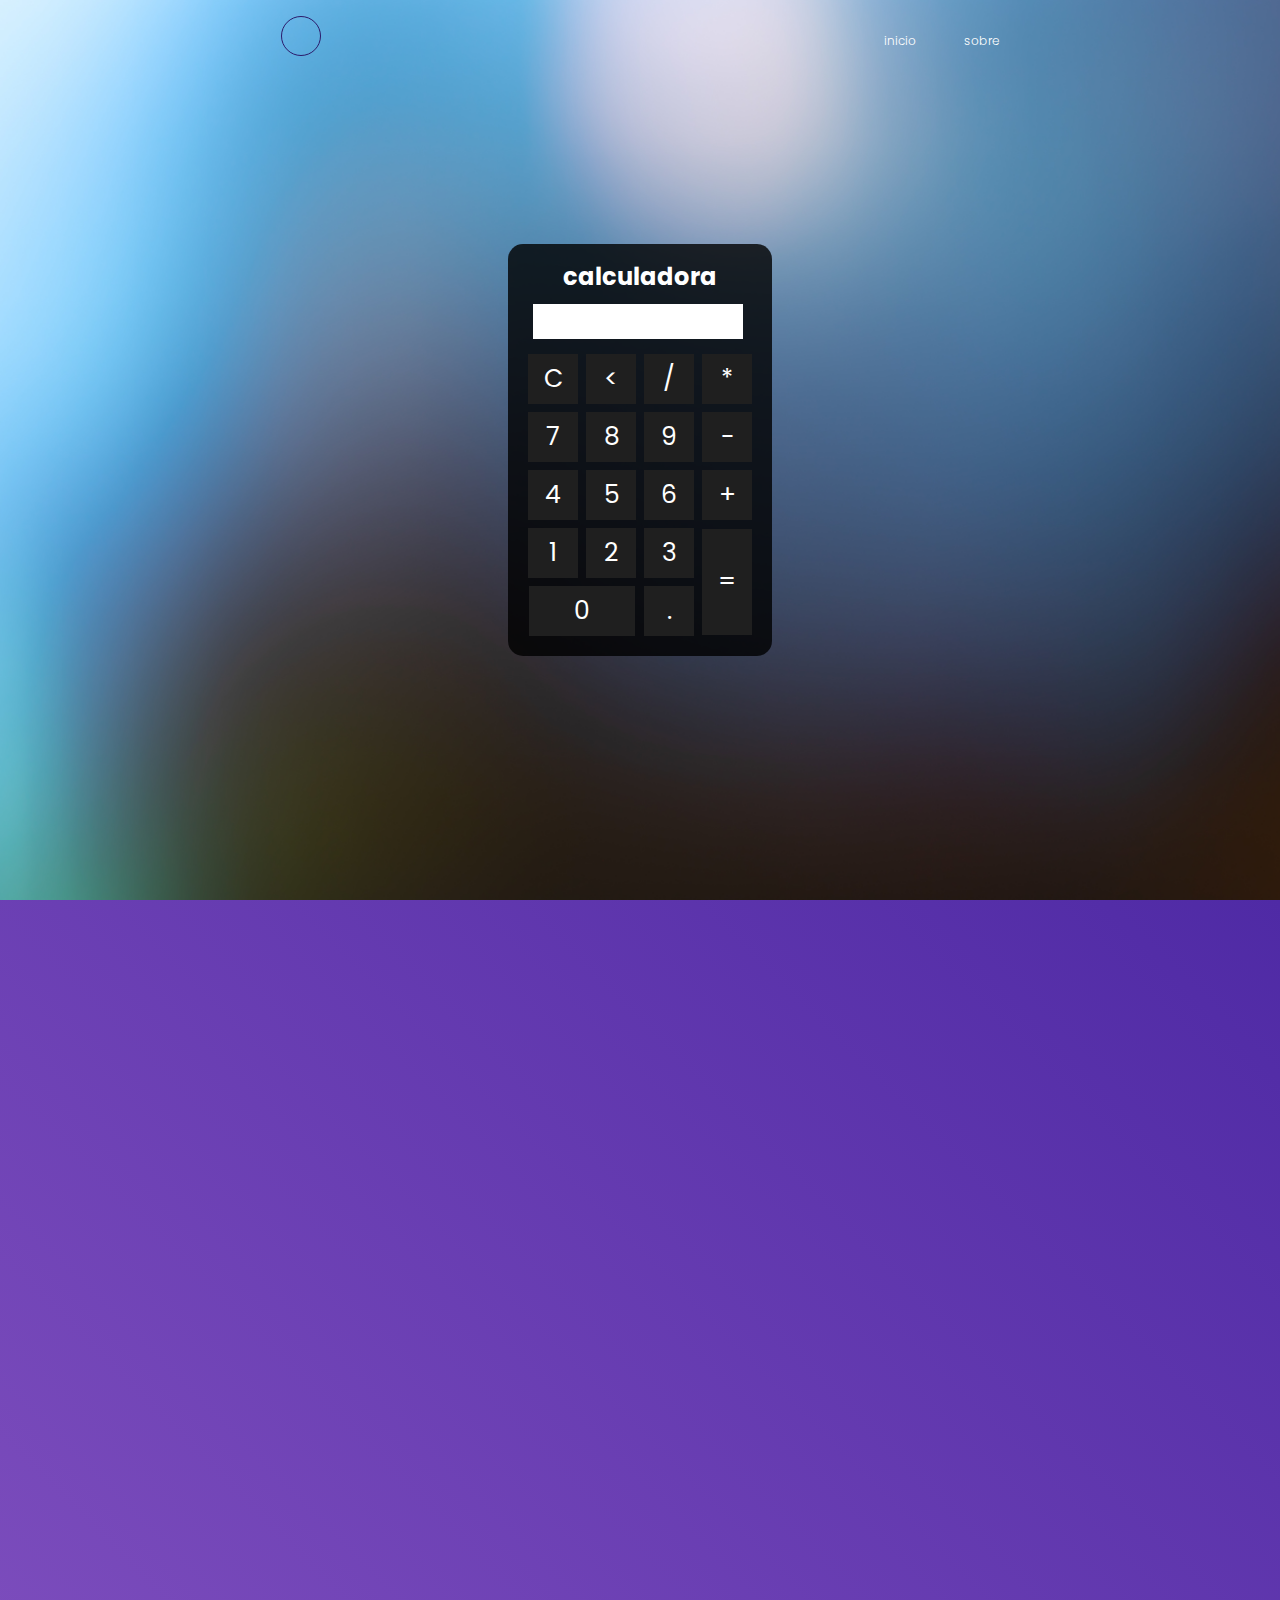
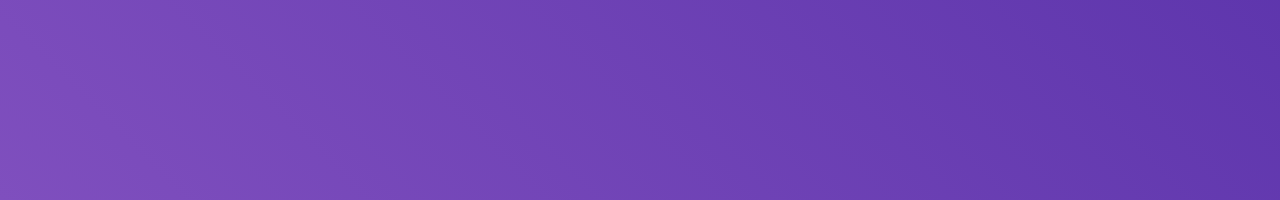
==== index.html @ ca805e7f "o" ====
<!DOCTYPE html>
<html lang="pt-br">
<head>
    <meta charset="UTF-8">
    <meta http-equiv="X-UA-Compatible" content="IE=edge">
    <meta name="viewport" content="width=device-width, initial-scale=1.0">
    
    <link rel="stylesheet" href="https://cdnjs.cloudflare.com/ajax/libs/font-awesome/6.1.0/css/all.min.css" integrity="sha512-10/jx2EXwxxWqCLX/hHth/vu2KY3jCF70dCQB8TSgNjbCVAC/8vai53GfMDrO2Emgwccf2pJqxct9ehpzG+MTw==" crossorigin="anonymous" referrerpolicy="no-referrer" />
    <link rel="stylesheet" href="assets/css/style.css">

    <title>Inicio</title>


    <!--vou comenta em tudo para facilitar a interpretação futuramente-->
</head>

<body>
    
    <div class="fundo">

     <header>

        <div class="logo"> <!--logo-->
            <i class="fa-sharp fa-solid fa-house"></i>
        </div>

        <div class="menu-link"> <!--menu-->

        <li>
            <a href="page.html">inicio</a>
        </li>

        <li>
            <a href="sobre.html">sobre</a>
        </li>
        </div> <!--menu-->
        

        
     </header>

    </div>
   

    <div class="fundo-2"> <!--vi em tutorial e decidir adicionar-->
   
        <div class="calculadora">
            <h2>calculadora</i></h2>
            <p id="resultado"></p>
                <table>                 
                    <tr>
                        <td><button class="botao" onclick="clean()">C</td>
                        <td><button class="botao" onclick="back()"><</td>
                        <td><button class="botao" onclick="insert('/')">/</button></td>
                        <td><button class="botao" onclick="insert('*')">*</button></td>
                    </tr>
                    <tr>
                        <td><button class="botao" onclick="insert('7')">7</button></td>
                        <td><button class="botao" onclick="insert('8')">8</button></td>
                        <td><button class="botao" onclick="insert('9')">9</button></td>
                        <td><button class="botao" onclick="insert('-')">-</button></td>
                    </tr>
                    <tr>
                        <td><button class="botao" onclick="insert('4')">4</button></td>
                        <td><button class="botao" onclick="insert('5')">5</button></td>
                        <td><button class="botao" onclick="insert('6')">6</button></td>
                        <td><button class="botao" onclick="insert('+')">+</button></td>
                    </tr>
                    <tr>
                        <td><button class="botao" onclick="insert('1')">1</button></td>
                        <td><button class="botao" onclick="insert('2')">2</button></td>
                        <td><button class="botao" onclick="insert('3')">3</button></td>
                        <td rowspan="2"><button class="botao" style="height: 106px;" onclick="calcular()">=</button></td>
                    </tr>
                    <tr>
                        <td colspan="2"><button class="botao" style="width: 106px;" onclick="insert('0')">0</button></td>
                        <td><button class="botao" onclick="insert('.')">.</button></td>
                    </tr>
                </table>
        </div>
    </div>
    <script src="assets/js/script.js"></script>
</body>


</html>
---- assets/css/style.css ----
@import url('https://fonts.googleapis.com/css2?family=Poppins:ital,wght@0,500;0,600;0,700;0,800;0,900;1,400;1,500;1,600;1,700;1,800;1,900&display=swap');

*{
    margin: 0;
    padding: 0;
    box-sizing: border-box;
    font-family: "Poppins" , sans-serif;
    text-decoration: none;
    list-style: none;
}

body{
    overflow: hidden;
}

.fundo {
    background: linear-gradient(rgba(0, 0, 0, 0.5), rgba(0, 0, 0, 0.5));
    background-image: url('/assets/img/teste.jpg');

    background-size: cover;
    background-position: center;
    width: 100%;
    height: 100vh;
   
}

header {
    display: flex;
    justify-content: space-around;
    max-width: 100%;
    align-items: center;
    text-align: center;
    padding-top: 1rem;
}

.menu-link {
    display: flex;
    gap: 3rem;
    font-weight: 300;
    cursor: pointer;  
}

.menu-link a{
    color: #fff;
    font-size: 12px;
}

.menu-link a:hover {
    color:  #2b1a6a;
    transition: 0.3s all;
}

.logo i {
    height: 40px;
    width: 40px;
    background: transparent;
    border: 1px solid #2b1a6a;
    color: #2b1a6a;
    border-radius: 50%;
    display: inline-flex;
    align-items: center;
    justify-content: center;
    font-size: 13px;
    cursor: pointer;
}

*{
    margin: 0;
    padding: 0;
}

.fundo-2 {
    background-image: linear-gradient(45deg, rgb(127, 79, 190), rgb(79, 42, 165));
    height: 100vh;
    color: white;
    font-family: Arial, Helvetica, sans-serif;
    text-align: center;
}

.calculadora{
    position: absolute;
    background-color: rgba(0, 0, 0, 0.8);
    top: 50%;
    left: 50%;
    transform: translate(-50%,-50%);
    border-radius: 15px;
    padding: 15px;
}

.botao{
    width: 50px;
    height: 50px;
    font-size: 25px;
    cursor: pointer;
    margin: 3px;
    background-color: rgb(31, 31, 31);
    border: none;
    color: white;
}

.botao:hover{
    background-color: black;
}

#resultado{
    width: 207px;
    background-color: white;
    height: 30px;
    margin: 5px;
    font-size: 25px;
    color: black;
    text-align: right;
    padding: 5px;
}*{
    margin: 0;
    padding: 0;
}

.fundo-2 {
    background-image: linear-gradient(45deg, rgb(127, 79, 190), rgb(79, 42, 165));
    height: 100vh;
    color: white;
    font-family: Arial, Helvetica, sans-serif;
    text-align: center;
}

.calculadora{
    position: absolute;
    background-color: rgba(0, 0, 0, 0.8);
    top: 50%;
    left: 50%;
    transform: translate(-50%,-50%);
    border-radius: 15px;
    padding: 15px;
}

.botao{
    width: 50px;
    height: 50px;
    font-size: 25px;
    cursor: pointer;
    margin: 3px;
    background-color: rgb(31, 31, 31);
    border: none;
    color: white;
}

.botao:hover{
    background-color: black;
}

#resultado{
    width: 210px;
    background-color: white;
    height: 35px;
    margin: 10px;
    font-size: 25px;
    color: black;
    text-align: right;
    padding: 5px;
}

.musica {
    display: flex;
    margin-top: -580px;
    
    justify-content: space-between ;
    margin-left: 1200px;
    align-items: c;
}

@media screen and (max-width:600px){
    .menu-link {
        display: none;
    }
   
}
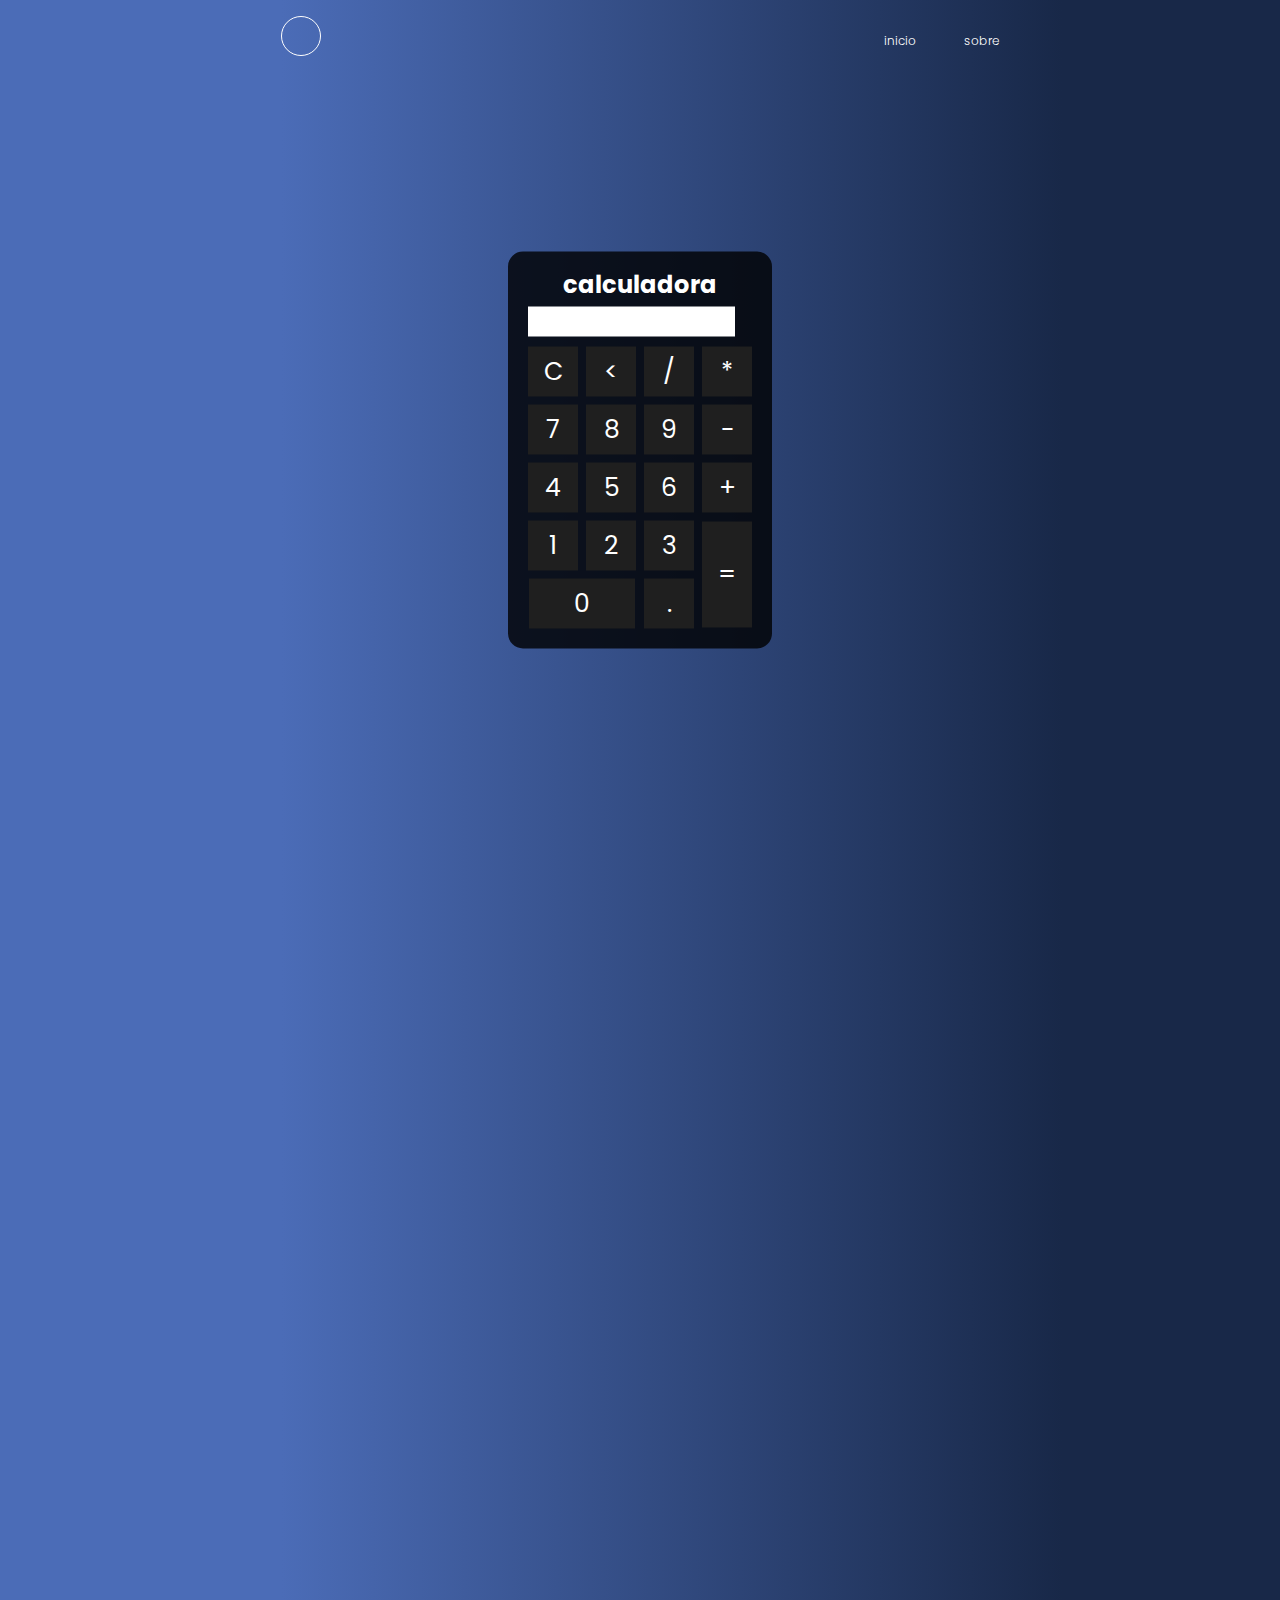
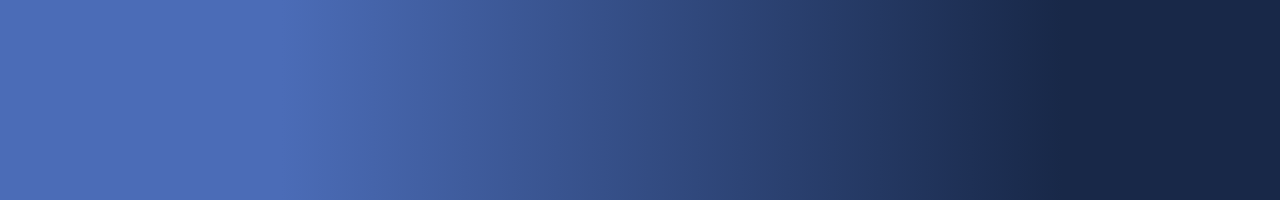
==== commit 284803b6: "web" ====
--- a/index.html
+++ b/index.html
@@ -15,7 +15,7 @@
 </head>
 
 <body>
-    
+        
     <div class="fundo">
 
      <header>
@@ -27,20 +27,17 @@
         <div class="menu-link"> <!--menu-->
 
         <li>
-            <a href="page.html">inicio</a>
+            <a href="index.html">inicio</a>
         </li>
 
         <li>
-            <a href="sobre.html">sobre</a>
+            <a href="index-0.html">sobre</a>
         </li>
         </div> <!--menu-->
-        
-
         
      </header>
 
     </div>
-   
 
     <div class="fundo-2"> <!--vi em tutorial e decidir adicionar-->
    
@@ -79,7 +76,10 @@
                 </table>
         </div>
     </div>
+    
     <script src="assets/js/script.js"></script>
+
+    
 </body>
 
 
--- a/assets/css/style.css
+++ b/assets/css/style.css
@@ -14,8 +14,8 @@
 }
 
 .fundo {
-    background: linear-gradient(rgba(0, 0, 0, 0.5), rgba(0, 0, 0, 0.5));
-    background-image: url('/assets/img/teste.jpg');
+background: rgb(75,108,183);
+background: linear-gradient(90deg, rgba(75,108,183,1) 22%, rgba(24,40,72,1) 83%);
 
     background-size: cover;
     background-position: center;
@@ -54,8 +54,8 @@
     height: 40px;
     width: 40px;
     background: transparent;
-    border: 1px solid #2b1a6a;
-    color: #2b1a6a;
+    border: 1px solid #ffffff;
+    color: #ffffff;
     border-radius: 50%;
     display: inline-flex;
     align-items: center;
@@ -64,13 +64,11 @@
     cursor: pointer;
 }
 
-*{
-    margin: 0;
-    padding: 0;
-}
+
 
 .fundo-2 {
-    background-image: linear-gradient(45deg, rgb(127, 79, 190), rgb(79, 42, 165));
+    background: rgb(75,108,183);
+    background: linear-gradient(90deg, rgba(75,108,183,1) 22%, rgba(24,40,72,1) 83%);
     height: 100vh;
     color: white;
     font-family: Arial, Helvetica, sans-serif;
@@ -111,53 +109,6 @@
     color: black;
     text-align: right;
     padding: 5px;
-}*{
-    margin: 0;
-    padding: 0;
-}
-
-.fundo-2 {
-    background-image: linear-gradient(45deg, rgb(127, 79, 190), rgb(79, 42, 165));
-    height: 100vh;
-    color: white;
-    font-family: Arial, Helvetica, sans-serif;
-    text-align: center;
-}
-
-.calculadora{
-    position: absolute;
-    background-color: rgba(0, 0, 0, 0.8);
-    top: 50%;
-    left: 50%;
-    transform: translate(-50%,-50%);
-    border-radius: 15px;
-    padding: 15px;
-}
-
-.botao{
-    width: 50px;
-    height: 50px;
-    font-size: 25px;
-    cursor: pointer;
-    margin: 3px;
-    background-color: rgb(31, 31, 31);
-    border: none;
-    color: white;
-}
-
-.botao:hover{
-    background-color: black;
-}
-
-#resultado{
-    width: 210px;
-    background-color: white;
-    height: 35px;
-    margin: 10px;
-    font-size: 25px;
-    color: black;
-    text-align: right;
-    padding: 5px;
 }
 
 .musica {
@@ -169,6 +120,66 @@
     align-items: c;
 }
 
+footer {
+    position: absolute;
+    bottom: 0;
+    left: 0;
+    right: 0;
+    background: #0e172c;
+    height: auto;
+    width: 100vw;
+    font-family: "Open Sans";
+    border-bottom: -200px;
+    color: #fffffe;
+}
+.footer-principal {
+    display: flex;
+    align-items: center;
+    justify-content: center;
+    flex-direction: column;
+    text-align: center;
+}
+
+.socials {
+    list-style: none;
+    display: flex;
+    align-items: center;
+    justify-content: center;
+    margin: 2rem 0 3rem 0;
+}
+.socials li {
+    margin: 0 10px;
+}
+.socials a {
+    text-decoration: none;
+    color: #fffffe;
+}
+.socials a i {
+    font-size: 1.1rem;
+    transition: color .4s ease;
+
+}
+.socials a:hover i {
+    color: rgb(60, 84, 151);
+}
+
+.footer-final {
+    background: #080d1a;
+    width: 100vw;
+    padding: 8px 0;
+    text-align: center;
+}
+.footer-final p {
+    font-size: 14px;
+    word-spacing: 2px;
+    text-transform: capitalize;
+}
+.footer-final span {
+    text-transform: uppercase;
+    opacity: .4;
+    font-weight: 200;
+}
+
 @media screen and (max-width:600px){
     .menu-link {
         display: none;
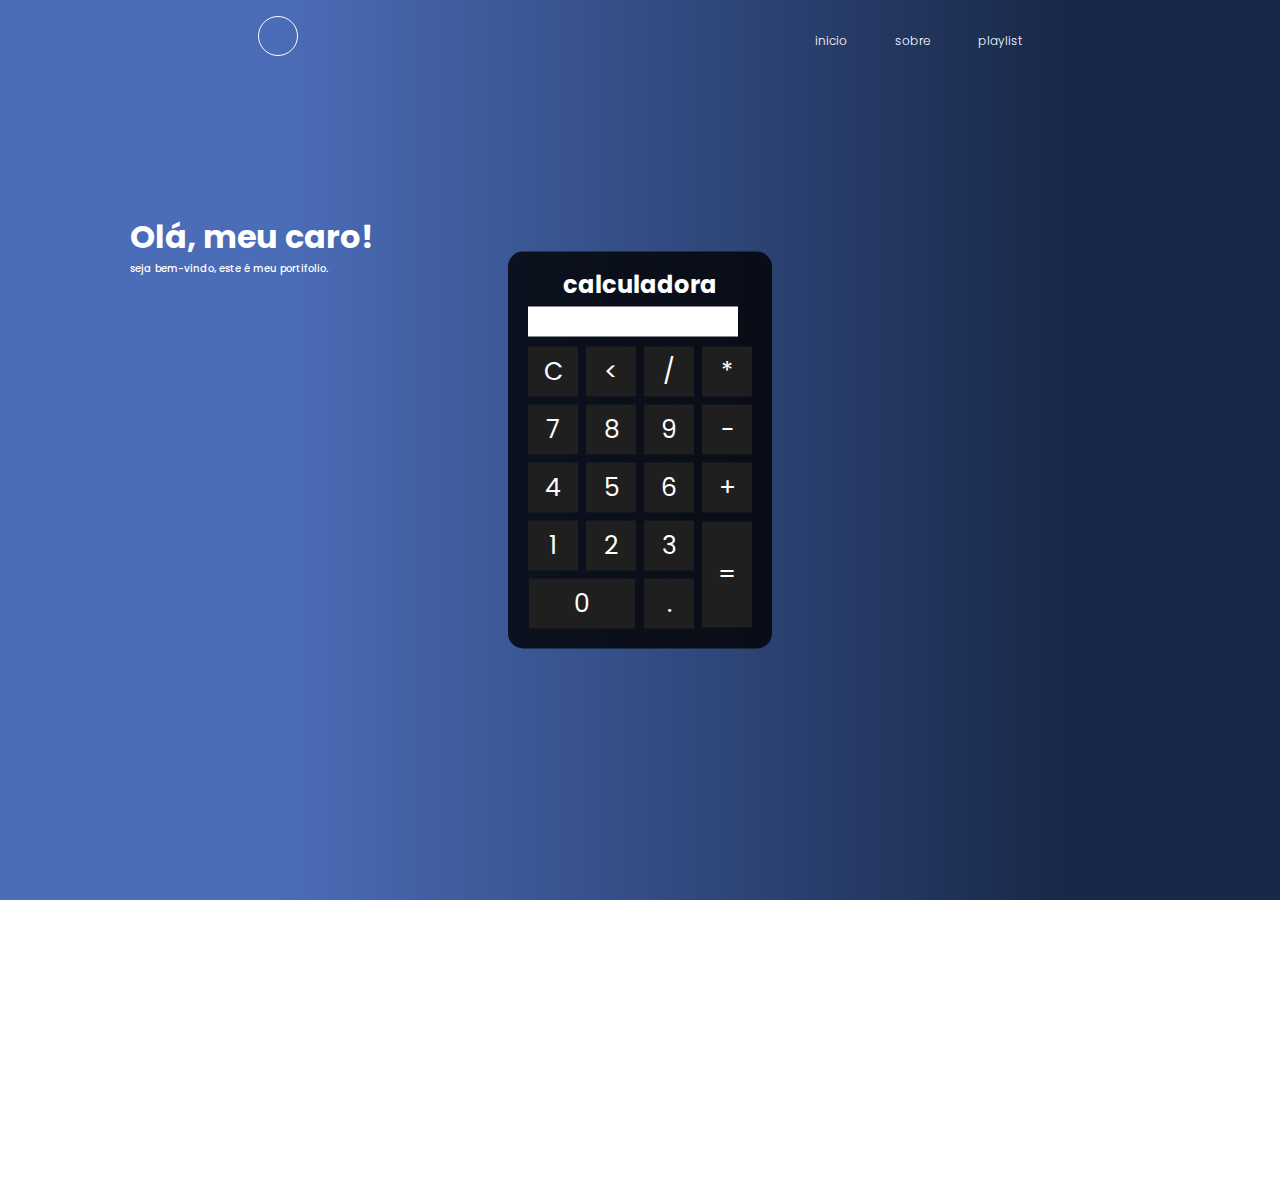
==== commit f856e36a: "portifolio" ====
--- a/index.html
+++ b/index.html
@@ -31,18 +31,25 @@
         </li>
 
         <li>
-            <a href="index-0.html">sobre</a>
+            <a href="index-1.html">sobre</a>
+        </li>
+
+        <li>
+            <a href="index-0.html">playlist</a>
         </li>
         </div> <!--menu-->
         
      </header>
-
+     <div class="container-text"> 
+        <div class="text"> 
+            <h1>Olá, meu caro!</h1>
+            <p>seja bem-vindo, este é meu portifolio.</p>
     </div>
 
     <div class="fundo-2"> <!--vi em tutorial e decidir adicionar-->
    
         <div class="calculadora">
-            <h2>calculadora</i></h2>
+            <h2>calculadora</h2>
             <p id="resultado"></p>
                 <table>                 
                     <tr>
--- a/assets/css/style.css
+++ b/assets/css/style.css
@@ -9,22 +9,20 @@
     list-style: none;
 }
 
-body{
+body { /* corpo */
     overflow: hidden;
 }
 
-.fundo {
-background: rgb(75,108,183);
-background: linear-gradient(90deg, rgba(75,108,183,1) 22%, rgba(24,40,72,1) 83%);
-
+.fundo { /* o nosso backgroundzinho */
+    background: linear-gradient(90deg, rgba(75,108,183,1) 22%, rgba(24,40,72,1) 83%);
     background-size: cover;
     background-position: center;
+
     width: 100%;
     height: 100vh;
-   
-}
-
-header {
+}
+
+header { /* menu */
     display: flex;
     justify-content: space-around;
     max-width: 100%;
@@ -40,17 +38,17 @@
     cursor: pointer;  
 }
 
-.menu-link a{
+.menu-link a {
     color: #fff;
     font-size: 12px;
 }
 
 .menu-link a:hover {
-    color:  #2b1a6a;
+    color:  #041333;
     transition: 0.3s all;
 }
 
-.logo i {
+.logo i { /* logo */
     height: 40px;
     width: 40px;
     background: transparent;
@@ -64,18 +62,52 @@
     cursor: pointer;
 }
 
-
-
-.fundo-2 {
-    background: rgb(75,108,183);
-    background: linear-gradient(90deg, rgba(75,108,183,1) 22%, rgba(24,40,72,1) 83%);
+.imagem {
+    display: flex;
+    justify-content: left;
+   padding-left: 45px;
+}
+.tenso {
+    width: 150px;
+    height: 150px;
+    border-radius: 50%;
+    box-shadow: 4px 6px 16px #000000;
+}
+
+.container-text{
+    text-align:start; 
+    top: 150%;
+    padding: 150px 0 0 130px;
+}
+
+.text h3{
+    color: #fff;
+    font-size: 15px;
+}
+
+.text h1{
+    color: #fff;
+}
+
+.text span{
+    color: #1e3d61; 
+}
+
+.text p{
+
+    color: #fff;
+    font-weight: 500;
+    font-size: 10px;
+}
+
+.fundo-2 { /* itens do calculadora */
     height: 100vh;
     color: white;
     font-family: Arial, Helvetica, sans-serif;
     text-align: center;
 }
 
-.calculadora{
+.calculadora { /* corpo da caculadora */
     position: absolute;
     background-color: rgba(0, 0, 0, 0.8);
     top: 50%;
@@ -85,7 +117,7 @@
     padding: 15px;
 }
 
-.botao{
+.botao { /* botoes da calculadora */
     width: 50px;
     height: 50px;
     font-size: 25px;
@@ -96,36 +128,37 @@
     color: white;
 }
 
-.botao:hover{
+.botao:hover {
     background-color: black;
 }
 
 #resultado{
-    width: 207px;
+    width: 210px;
     background-color: white;
     height: 30px;
     margin: 5px;
-    font-size: 25px;
+    font-size: 22px;
     color: black;
     text-align: right;
     padding: 5px;
 }
 
-.musica {
+.musica { /* ajustes da nossa playlist */
     display: flex;
     margin-top: -580px;
-    
-    justify-content: space-between ;
-    margin-left: 1200px;
-    align-items: c;
-}
-
-footer {
+    top: 50%;
+    left: 50%;
+    justify-content: center ;
+    background: transparent;
+    align-items: center;
+}
+
+footer { /* rodapé */
     position: absolute;
     bottom: 0;
     left: 0;
     right: 0;
-    background: #0e172c;
+    background: transparent;
     height: auto;
     width: 100vw;
     font-family: "Open Sans";
@@ -140,7 +173,7 @@
     text-align: center;
 }
 
-.socials {
+.socials { /* icones das redes sociais */
     list-style: none;
     display: flex;
     align-items: center;
@@ -163,8 +196,8 @@
     color: rgb(60, 84, 151);
 }
 
-.footer-final {
-    background: #080d1a;
+.footer-final { /* segundo rodapé */
+    background: #171e3144;
     width: 100vw;
     padding: 8px 0;
     text-align: center;
@@ -180,9 +213,11 @@
     font-weight: 200;
 }
 
-@media screen and (max-width:600px){
+@media screen and (max-width:200px){ /* resposividade do menu */
     .menu-link {
         display: none;
     }
    
-}+}
+
+
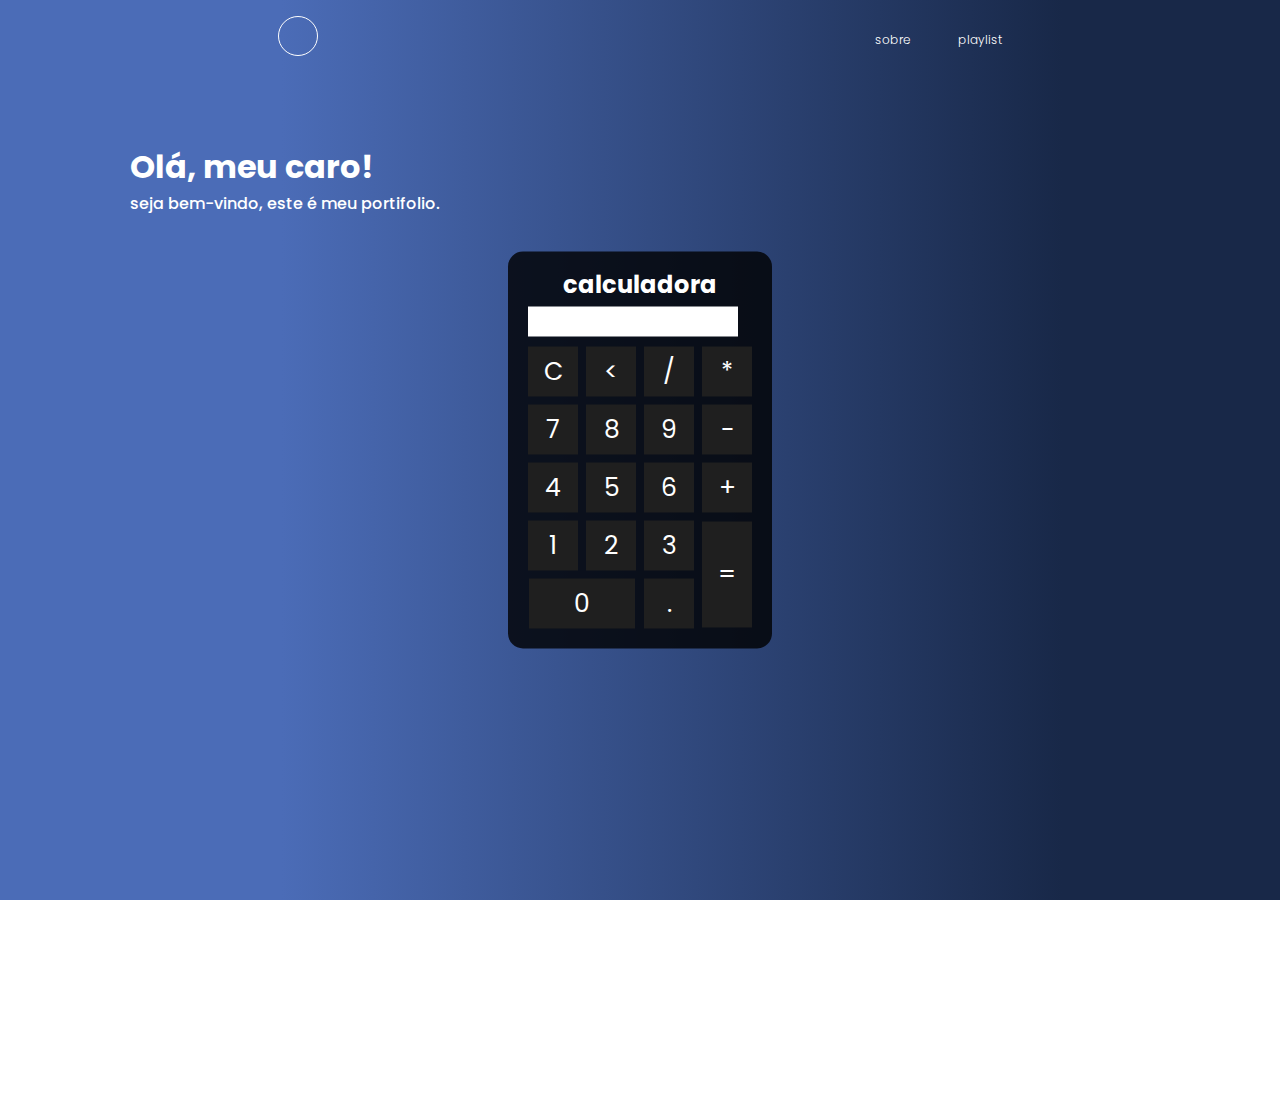
==== commit 46c6e21c: "web" ====
--- a/index.html
+++ b/index.html
@@ -1,9 +1,15 @@
 <!DOCTYPE html>
 <html lang="pt-br">
 <head>
+    
+    <meta name="author" content="@joyzinhw">
+    <meta name="description" content="portfolio">
+    <meta name="keywords" content="sites, web, desenvolvimento, portfolio, calculadora">
+    <!--tag de desc-->
     <meta charset="UTF-8">
     <meta http-equiv="X-UA-Compatible" content="IE=edge">
     <meta name="viewport" content="width=device-width, initial-scale=1.0">
+    <!--tag de importação-->
     
     <link rel="stylesheet" href="https://cdnjs.cloudflare.com/ajax/libs/font-awesome/6.1.0/css/all.min.css" integrity="sha512-10/jx2EXwxxWqCLX/hHth/vu2KY3jCF70dCQB8TSgNjbCVAC/8vai53GfMDrO2Emgwccf2pJqxct9ehpzG+MTw==" crossorigin="anonymous" referrerpolicy="no-referrer" />
     <link rel="stylesheet" href="assets/css/style.css">
@@ -21,22 +27,16 @@
      <header>
 
         <div class="logo"> <!--logo-->
-            <i class="fa-sharp fa-solid fa-house"></i>
+            <a href="index.html" aria-label="link do icone de inicio">
+            <i class="fa-sharp fa-solid fa-house"></i></a> 
         </div>
 
         <div class="menu-link"> <!--menu-->
 
-        <li>
-            <a href="index.html">inicio</a>
-        </li>
-
-        <li>
+       
             <a href="index-1.html">sobre</a>
-        </li>
-
-        <li>
             <a href="index-0.html">playlist</a>
-        </li>
+        
         </div> <!--menu-->
         
      </header>
--- a/assets/css/style.css
+++ b/assets/css/style.css
@@ -77,7 +77,7 @@
 .container-text{
     text-align:start; 
     top: 150%;
-    padding: 150px 0 0 130px;
+    padding: 80px 0 0 130px;
 }
 
 .text h3{
@@ -90,14 +90,41 @@
 }
 
 .text span{
-    color: #1e3d61; 
+    color: #000000c2; 
 }
 
 .text p{
 
     color: #fff;
     font-weight: 500;
-    font-size: 10px;
+    font-size: 16px;
+}
+
+.socials-2 { /* icones dos arquivos */
+    list-style: none;
+    display: flex;
+    justify-content: left;
+    padding-left: 0.2px;
+    align-items: center;
+    margin: 2rem 0 3rem 0;
+    text-align:start; 
+    top: 150%;
+    
+}
+.socials-2 li {
+    margin: 0 10px;
+}
+.socials-2 a {
+    text-decoration: none;
+    color: #fffffe;
+}
+.socials-2 a i {
+    font-size: 1.1rem;
+    transition: color .4s ease;
+
+}
+.socials-2 a:hover i {
+    color: rgb(60, 84, 151);
 }
 
 .fundo-2 { /* itens do calculadora */
